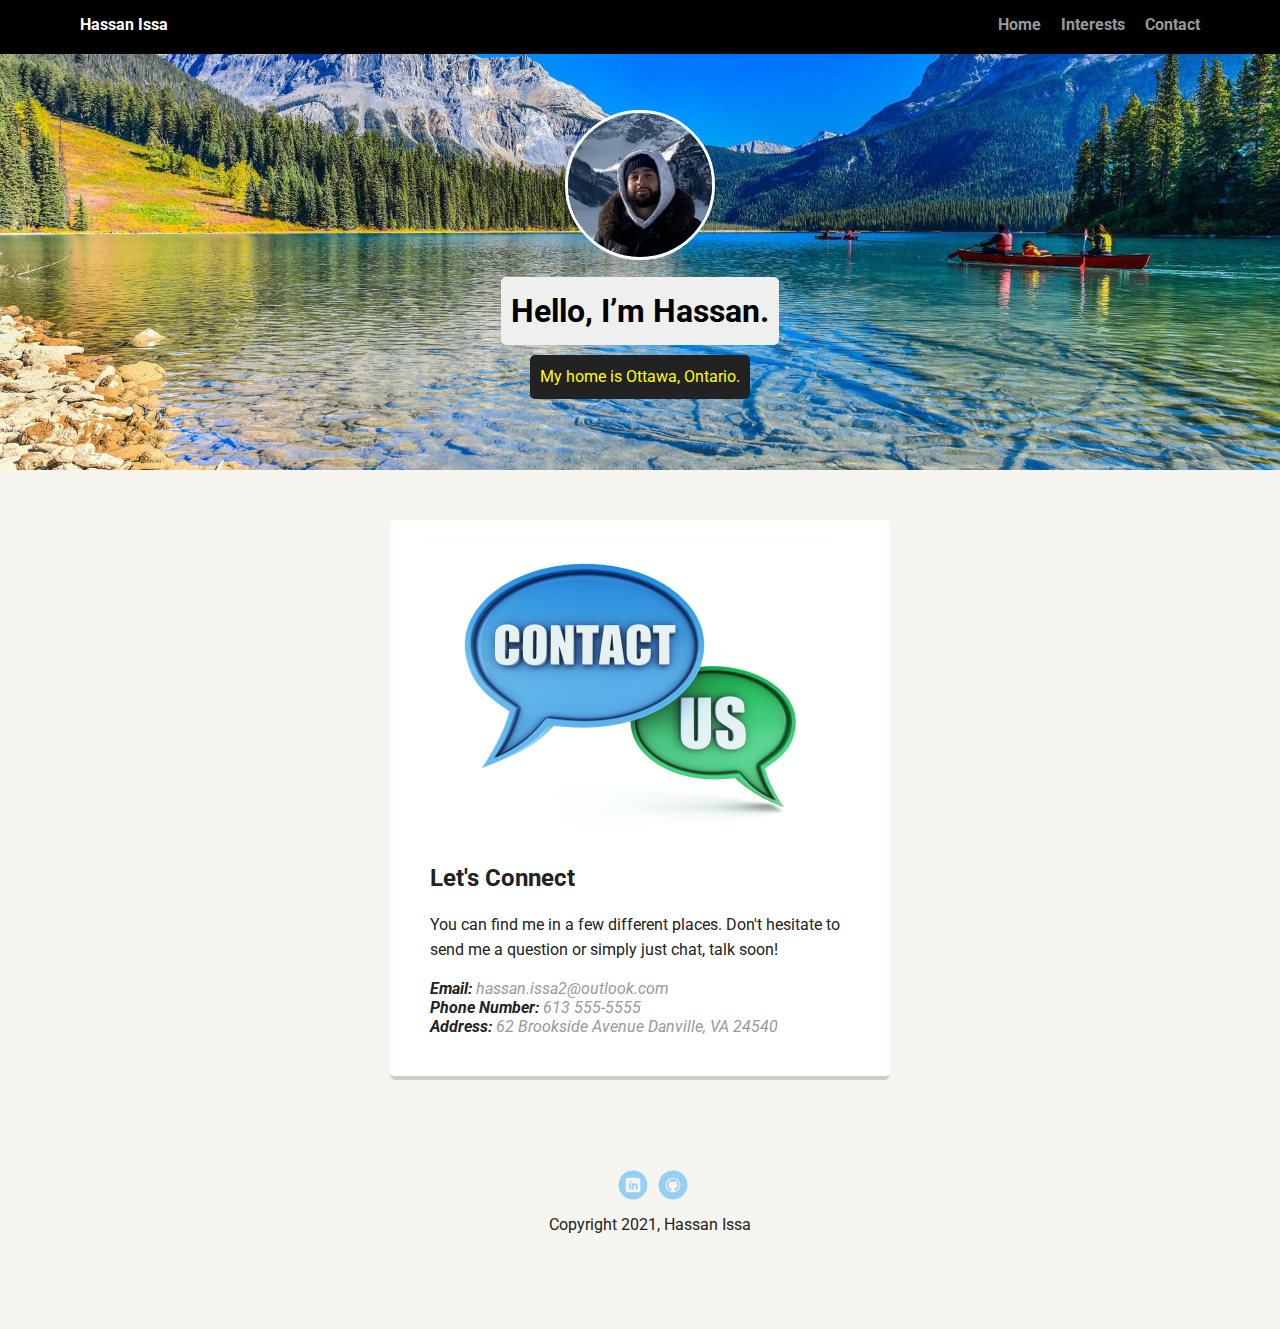
==== Contact.html @ 74a50034 "project submitted" ====
<!doctype html>
<html lang="en">
<head>
  <meta charset="utf-8">
  <title>Hassan Issa's Profile</title>
  <meta name="viewport" content="width=device-width, initial-scale=1.0">
  <link rel="stylesheet" href="styles.css">
  <link href="https://fonts.googleapis.com/css?family=Muli%7CRoboto:400,300,500,700,900" rel="stylesheet"></head>
  <body>

    <div class="main-nav">
        <ul class="nav">
          <li class="name">Hassan Issa</li>
          <li><a href="index.html">Home</a></li>
          <li><a href="interests.html">Interests</a></li>
          <li><a href="Contact.html">Contact</a></li>
        </ul>
    </div>

    <header>
      <img src="images/new_profile_pic.jpg" alt="Picture of Hassan Issa" class="profile-image">
      <h1 class="tag name">Hello, I’m Hassan.</h1>
      <p class="tag location">My home is Ottawa, Ontario.</p>
    </header>

    <main class="flex">
      <div class="card">
        <img src="images/contactus.jpg" alt="Contact us photo">
        <h2>Let's Connect</h2>
        <p>You can find me in a few different places. Don't hesitate to send me a question or simply just chat, talk soon!</p>
        <address>
          <strong>Email: </strong><a href="mailto:hassan.issa2@outlook.com">hassan.issa2@outlook.com</a><br>
          <strong>Phone Number: </strong><a>613 555-5555</a><br>
          <strong>Address: </strong><a>62 Brookside Avenue Danville, VA 24540</a><br>


        </address>
      </div> 

    </main>
    <footer>
      <ul>
        <li><a href="https://www.linkedin.com/in/hassanissa2/" class="social linkedin">LinkedIn</a></li>
        <li><a href="https://github.com/Hassan2825/" class="social github">Github</a></li>
      </ul>
      <p class="copyright">Copyright 2021, Hassan Issa</p>
    </footer>
  </body>
  </html>
---- styles.css ----
/* Global Layout Set-up */
* { 
  box-sizing: border-box;
}
  
body {
  margin: 0;
  padding: 0;
  text-align: center;
  font-family: 'Roboto', sans-serif;
  color: #222;
  background: #f7f5f0;
}
/* Link Styles */

a {
  text-decoration: none;
  color: #999;
}
a:hover {
  color: #6633ff;
}

/* Section Styles */

.main-nav {
  width: 100%;
  background: black;
  min-height: 30px;
  padding: 10px;
  position: fixed;
  text-align: center;
}
.nav {
  display: flex;
  justify-content: space-around;
  font-weight: 700;
  list-style-type: none;
  margin: 0 auto;
  padding: 0;
}

.nav .name {
    display: block;
    margin-right: auto;
    color: white;
}
.nav li {
  padding: 5px 10px 10px 10px;
}
.nav a {
  transition: all .5s;
}
.nav a:hover {
  color: white
}

header {
  text-align: center;
  background: url('images/new_backgorund.jpg') no-repeat top center ;
  background-size: cover;
  overflow: hidden;
  padding-top: 60px;
}
header {
  line-height: 1.5;
}
header .profile-image {
  margin-top: 50px;
  width: 150px;
  height: 150px;
  border-radius: 50%;
  border: 3px solid white;
  transition: all .5s;
}
header .profile-image:hover {
  transform: scale(2) rotate(360deg);
}
.tag {
  background-color: #efefef;
  color: black;
  padding: 10px;
  border-radius: 5px;
  display: table;
  margin: 10px auto;
} 
.location {
  background-color: #222;
  color: yellow;
}
.card {
  margin: 30px;
  padding: 20px 40px 40px;
  max-width: 500px;
  text-align: left;
  background: #fff;
  border-bottom: 4px solid #ccc;
  border-radius: 6px;
  transition: all .5s;
}
.card:hover {
  border-color: #ff99ff;
}

ul.skills {
  padding: 0;
  text-align: center;
}

.skills li {
  border-radius: 6px;
  display: inline-block;
  background: #ff9904;
  color: white;
  padding: 5px 10px;
  margin: 2px;
}

.skills li:nth-child(odd) {
  background: #0399ff;
}

footer {
  width: 100%;
  min-height: 30px;
  padding: 20px 0 40px 20px;
}

footer .copyright {
  top: -8px;
  font-size: .75em;
}

footer ul {
  list-style-type: none;
  margin: 0;
  padding: 0;
}

footer ul li {
  display: inline-block;
}

a.social {
  display: inline-block;
  text-indent: -9999px;
  margin-left: 5px;
  width: 30px;
  height: 30px;
  background-size: 30px 30px;
  opacity: .4;
  transition: all .5s;
}
a.twitter {
  background-image: url(images/twitter.svg);
}
a.linkedin {
  background-image: url(images/linkedin.svg);
}
a.github {
  background-image: url(images/github.svg);
}
a.social:hover {
  opacity: 1;
}
.clearfix {
  clear: both;
}

/* Styles for larger screens */
@media screen and (min-width: 720px) {
  
  .flex {
      display: -ms-flexbox;      /* TWEENER - IE 10 */
      display: flex; 
      max-width: 1200px;
      -ms-flex-pack: distribute;
      justify-content: space-around;
      margin: 0 auto;
  }

  header {
    min-height: 470px;
  }

  .nav {
    max-width: 1200px;
    padding: 0 30px;
  }


  main {
    padding-top: 20px;
  }

  main p {
    line-height: 1.6em;
  }

  footer {
    font-size: 1.3em;
    max-width: 1200px;
    margin: 40px auto;
  }

}
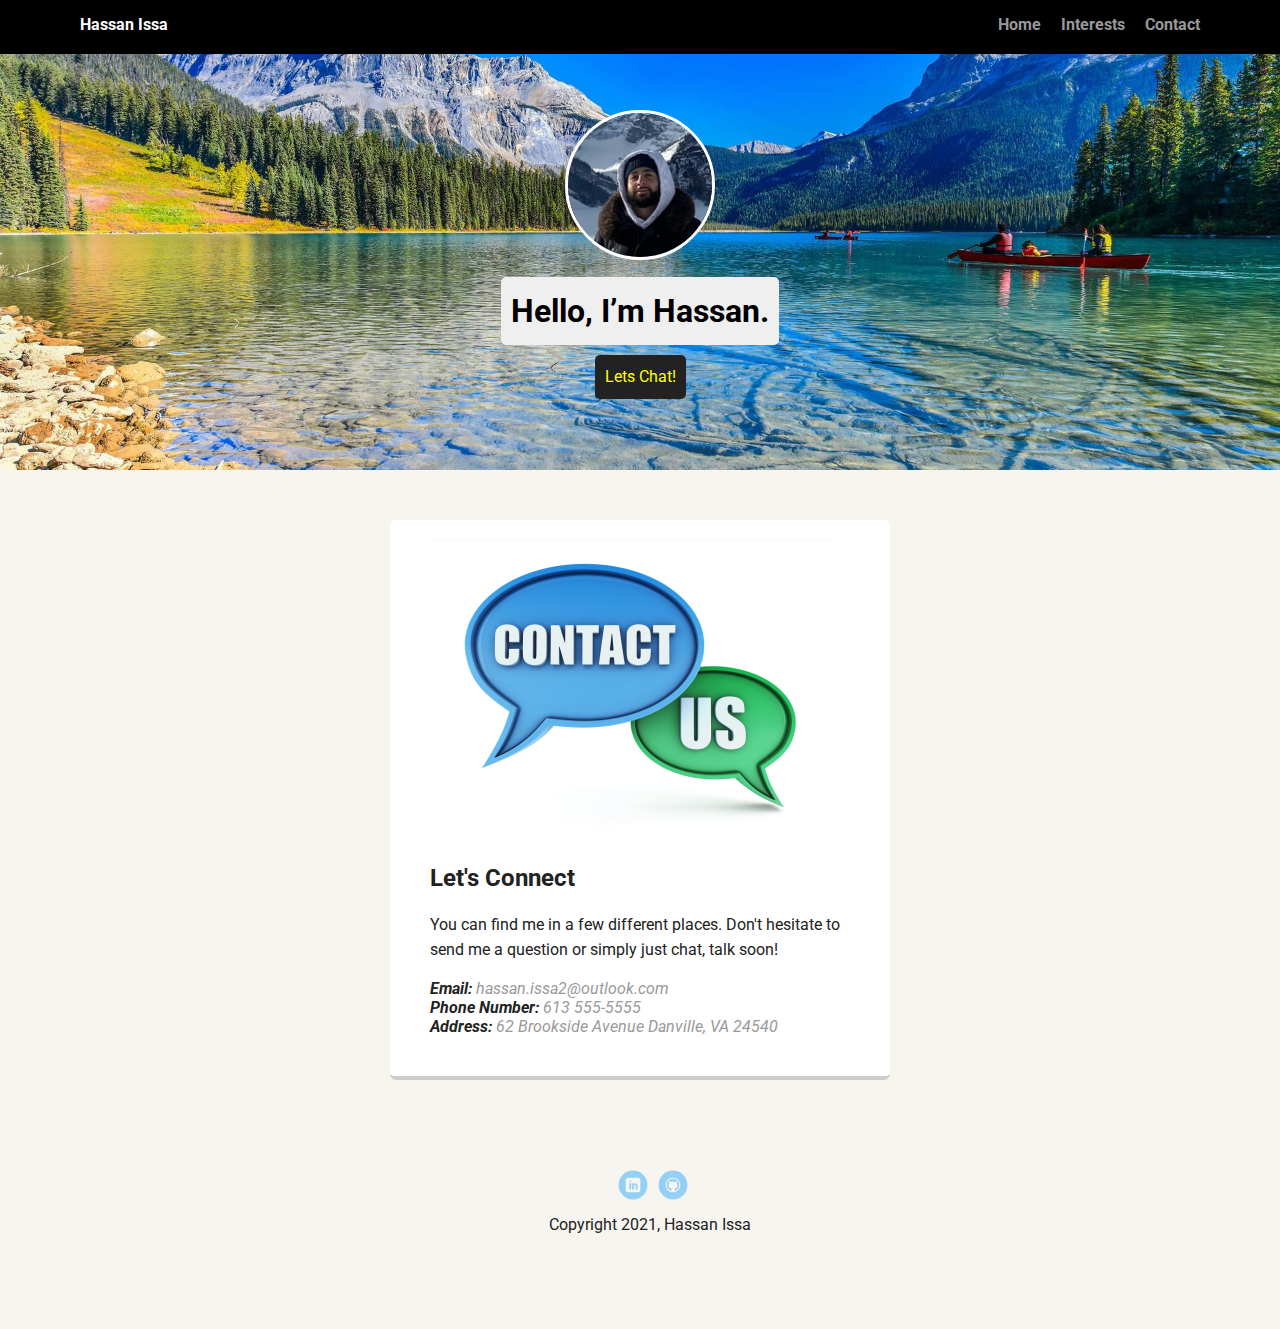
==== commit 2bf1fd4a: "updated" ====
--- a/Contact.html
+++ b/Contact.html
@@ -8,7 +8,7 @@
   <link href="https://fonts.googleapis.com/css?family=Muli%7CRoboto:400,300,500,700,900" rel="stylesheet"></head>
   <body>
 
-    <div class="main-nav">
+    <div class="header-nav">
         <ul class="nav">
           <li class="name">Hassan Issa</li>
           <li><a href="index.html">Home</a></li>
@@ -20,11 +20,11 @@
     <header>
       <img src="images/new_profile_pic.jpg" alt="Picture of Hassan Issa" class="profile-image">
       <h1 class="tag name">Hello, I’m Hassan.</h1>
-      <p class="tag location">My home is Ottawa, Ontario.</p>
+      <p class="tag location">Lets Chat!</p>
     </header>
 
     <main class="flex">
-      <div class="card">
+      <section class="card">
         <img src="images/contactus.jpg" alt="Contact us photo">
         <h2>Let's Connect</h2>
         <p>You can find me in a few different places. Don't hesitate to send me a question or simply just chat, talk soon!</p>
@@ -35,7 +35,7 @@
 
 
         </address>
-      </div> 
+      </section> 
 
     </main>
     <footer>
--- a/styles.css
+++ b/styles.css
@@ -23,7 +23,7 @@
 
 /* Section Styles */
 
-.main-nav {
+.header-nav {
   width: 100%;
   background: black;
   min-height: 30px;
